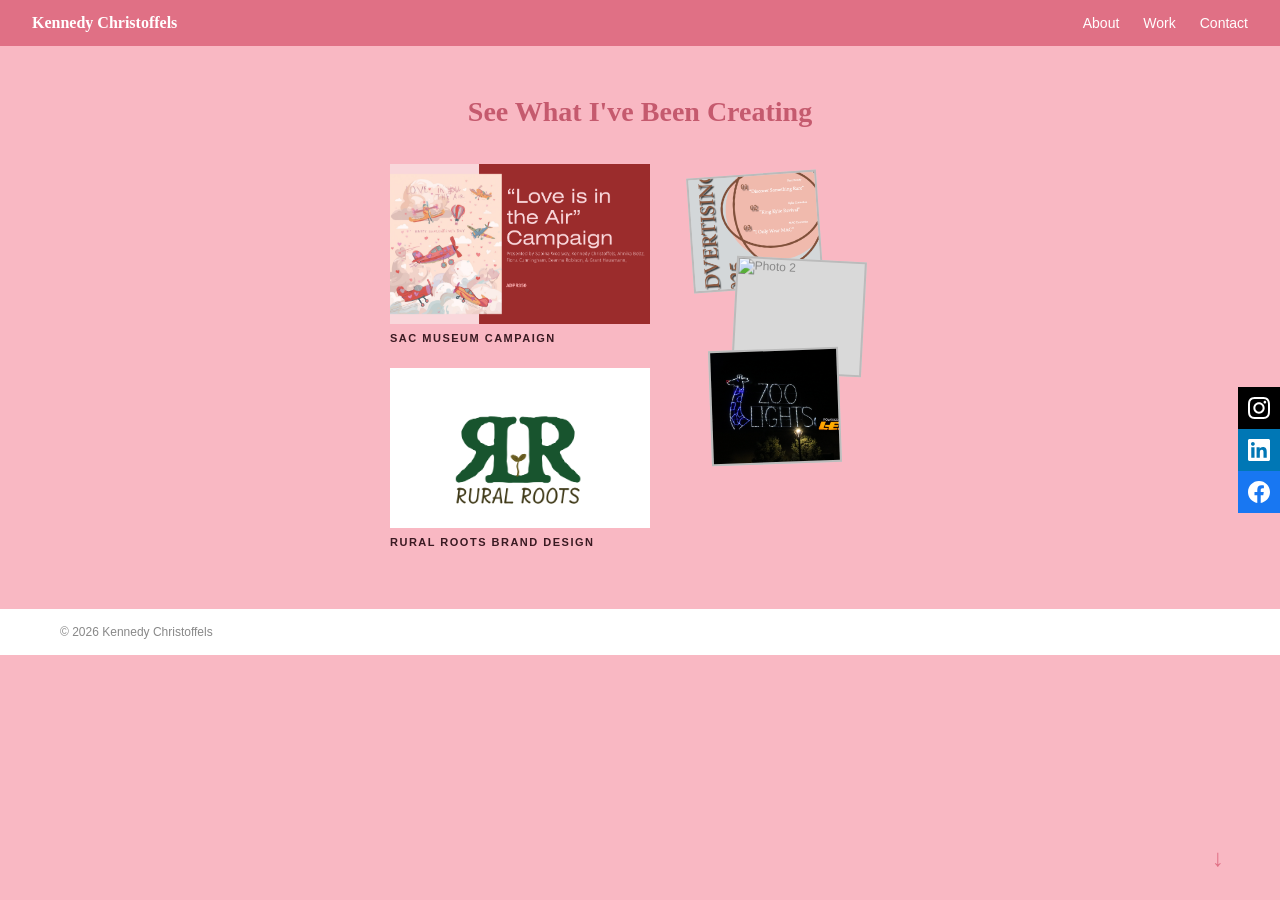
==== Portfolio/work.html @ 314c7c61 "Exercise 8" ====
<!doctype html>
<html lang="en">
<head>
    <meta charset="UTF-8">
    <meta name="viewport" content="width=device-width", initial-scale="1.0">
    <title>Kennedy Christoffels Portfolio</title>
    <link rel="stylesheet" href="style.css">
</head>
<body>

<div class="social-bar">
    <a href="https://www.instagram.com/mkchristoffels/" class="ig" title="Instagram">
        <svg viewBox="0 0 24 24" xmlns="https://www.w3.org/2000/svg">
            <path d="M12 2.163c3.204 0 3.584.012 4.85.07 3.252.148 4.771 1.691 4.919 4.919.058 1.265.069 1.645.069 4.849 0 3.205-.012 3.584-.069 4.849-.149 3.225-1.664 4.771-4.919 4.919-1.266.058-1.644.07-4.85.07-3.204 0-3.584-.012-4.849-.07-3.26-.149-4.771-1.699-4.919-4.92-.058-1.265-.07-1.644-.07-4.849 0-3.204.013-3.583.07-4.849.149-3.227 1.664-4.771 4.919-4.919 1.266-.057 1.645-.069 4.849-.069zm0-2.163c-3.259 0-3.667.014-4.947.072-4.358.2-6.78 2.618-6.98 6.98-.059 1.281-.073 1.689-.073 4.948 0 3.259.014 3.668.072 4.948.2 4.358 2.618 6.78 6.98 6.98 1.281.058 1.689.072 4.948.072 3.259 0 3.668-.014 4.948-.072 4.354-.2 6.782-2.618 6.979-6.98.059-1.28.073-1.689.073-4.948 0-3.259-.014-3.667-.072-4.947-.196-4.354-2.617-6.78-6.979-6.98-1.281-.059-1.69-.073-4.949-.073zm0 5.838c-3.403 0-6.162 2.759-6.162 6.162s2.759 6.163 6.162 6.163 6.162-2.759 6.162-6.163c0-3.403-2.759-6.162-6.162-6.162zm0 10.162c-2.209 0-4-1.79-4-4 0-2.209 1.791-4 4-4s4 1.791 4 4c0 2.21-1.791 4-4 4zm6.406-11.845c-.796 0-1.441.645-1.441 1.44s.645 1.44 1.441 1.44c.795 0 1.439-.645 1.439-1.44s-.644-1.44-1.439-1.44z"/>
        </svg>
      </a>
      <a href="https://www.linkedin.com/in/kennedy-christoffels-72b1a52b7/" class="li" title="LinkedIn">
        <svg viewBox="0 0 24 24" xmlns="http://www.w3.org/2000/svg">
          <path d="M20.447 20.452h-3.554v-5.569c0-1.328-.027-3.037-1.852-3.037-1.853 0-2.136 1.445-2.136 2.939v5.667H9.351V9h3.414v1.561h.046c.477-.9 1.637-1.85 3.37-1.85 3.601 0 4.267 2.37 4.267 5.455v6.286zM5.337 7.433c-1.144 0-2.063-.926-2.063-2.065 0-1.138.92-2.063 2.063-2.063 1.14 0 2.064.925 2.064 2.063 0 1.139-.925 2.065-2.064 2.065zm1.782 13.019H3.555V9h3.564v11.452zM22.225 0H1.771C.792 0 0 .774 0 1.729v20.542C0 23.227.792 24 1.771 24h20.451C23.2 24 24 23.227 24 22.271V1.729C24 .774 23.2 0 22.222 0h.003z"/>
        </svg>
      </a>
      <a href="https://www.facebook.com/p/Kennedy-Christoffels-61551851000385/" class="fb" title="Facebook">
        <svg viewBox="0 0 24 24" xmlns="http://www.w3.org/2000/svg">
          <path d="M24 12.073c0-6.627-5.373-12-12-12s-12 5.373-12 12c0 5.99 4.388 10.954 10.125 11.854v-8.385H7.078v-3.47h3.047V9.43c0-3.007 1.792-4.669 4.533-4.669 1.312 0 2.686.235 2.686.235v2.953H15.83c-1.491 0-1.956.925-1.956 1.874v2.25h3.328l-.532 3.47h-2.796v8.385C19.612 23.027 24 18.062 24 12.073z"/>
        </svg>
      </a>
    </div>
    </svg>

<header class="navbar">
    <h2 class="logo">Kennedy Christoffels</h2>
    <nav>
        <a href="index.html">About</a>
        <a href="work.html">Work</a>
        <a href="index.html#connect">Contact</a>
    </nav>
</header>

    <div class="scroll-arrow" onclick="document.getElementById('work').scrollIntoView({behavior:'smooth'})">&#8595;</div>
</section>

<section class="projects" id="work">
    <h2>See What I've Been Creating</h2>

    <div class="project-grid">
        <div class="project-left">
            <a class="project-box" href="#">
                <div class="project-img">
                    <img src="images/SAC.png" alt="SAC Museum Campaign"/>
                </div>
                <div class="project-label">SAC Museum Campaign</div>
            </a>
            <a class="project-box" href="#">
                <div class="project-img">
                    <img src="images/Ruralroots.png" alt="Rural Roots Brand Design"/>
                </div>
                <div class="project-label">Rural Roots Brand Design</div>
            </a>
        </div>
    
        <div class="photo-stack">
            <a class="stack-photo p1" href="#">
                <img src="images/Screenshot 2026-04-10 at 12.19.06 PM.png" alt="Photo 1"/>
            </a>
            <a class="stack-photo p2" href="#">
                <img src="images/photoshop.png" alt="Photo 2"/>
            </a>
            <a class="stack-photo p3" href="#">
                <img src="images/zoo lights.png" alt="Photo 3"/>
            </a>
        </div>
    </div>
</section>

<footer>
    &copy; 2026 Kennedy Christoffels
</footer>


</body>
</html>
---- Portfolio/style.css ----
* {
  margin: 0;
  padding: 0;
  box-sizing: border-box;
}
:root {
  --pink-dark: #e07085;
  background-color: #f9b8c3;
  --text-dark: #3a1a22;
  --gray-box: #d9d9d9;
}
body {
  font-family: 'Georgia' , serif;
  background: #fff;
  color: var(--text-dark);
}

.navbar {
  background: var(--pink-dark);
  display: flex;
  justify-content: space-between;
  align-items: center;
  padding: 14px 32px;
  position: sticky;
  top: 0;
  z-index: 100;
}
.navbar .logo {
  color: #fff;
  font-size: 16px;
  font-weight: bold;
}
.navbar nav {
  display: flex;
  gap: 24px;
}
.navbar nav a {
  color: #fff;
  text-decoration: none;
  font-size: 14px;
  font-family: sans-serif;
  transition: opacity 0.2s;
}
.navbar nav a:hover { opacity: 0.75; }

.social-bar {
  position: fixed;
  right: 0;
  top: 50%;
  transform: translateY(-50%);
  display: flex;
  flex-direction: column;
  gap: 0;
  z-index: 200;
}
.social-bar a {
  display: flex;
  align-items: center;
  justify-content: center;
  width: 42px;
  height: 42px;
  text-decoration: none;
  transition: opacity 0.2s, transform 0.2s;
}

.social-bar a.ig { background: #000;}
.social-bar a.li { background: #0077b5;}
.social-bar a.fb { background: #1877f2;}

.social-bar a:hover {
  opacity: 0.85;
  transform: scale(1.1);
}
.social-bar svg {
  width: 22px;
  height: 22px;
  fill: #fff;
}

.hero {
  background-color: #f9b8c3;
  display: flex;
  align-items: center;
  gap: 40px;
  padding: 60px;
  position: relative;
  min-height: 380px;
}
.photo-box {
  width: 190px;
  height: 270px;
  background: var(--gray-box);
  border: 2px solid #bbb;
  display: flex;
  align-items: center;
  justify-content: center;
  color: #999;
  font-size: sans-serif;
  flex-shrink: 0;
  box-shadow: 4px 4px 0 rgba(0,0,0,0.08);
}
.photo-box img {
  width: 100%;
  height: 100%;
  object-fit: cover;
}
.hero-right h1 {
    font-size: 42px;
    color: var(--pink-dark);
    line-height: 1.15;
    margin-bottom: 8px;
}
.hero-right p {
  font-size: 13px;
  color: #666;
  font-style: italic;
  font-family: sans-serif;
  margin-bottom: 22px;
}
.hero-buttons {
  display: flex;
  gap: 10px;
  flex-wrap: wrap;
}
.hero-btn {
  display: inline-block;
  padding: 8px 18px;
  background: var(--pink-dark);
  border-radius: 20px;
  text-decoration: none;
  color: #fff;
  font-family: sans-serif;
  font-size: 13px;
  transition: background 0.2s, transform 0.15s;
}
.hero-btn:hover {
  background: #c55a6e;
  transform: scale(1.05);
}

.scroll-arrow {
  position: absolute;
  right: 56px;
  bottom: 28px;
  font-size: 24px;
  color: var(--pink-dark);
  cursor: pointer;
  transition: transform 0.2s;
  user-select: none;
}
.scroll-arrow:hover { transform: translateY(5px);}

.projects {
  background-color: #f9b8c3;
  padding: 50px 60px 60px;
}

.projects h2 {
  font-size: 28px;
  color: #c55a6e;
  text-align: center;
  margin-bottom: 36px;
}

.project-grid {
  display: flex;
  gap: 40px;
  align-items: flex-start;
  justify-content: center;
}

.project-left {
  display: flex;
  flex-direction: column;
  gap: 24px;
}

.project-box {
  display: block;
  text-decoration: none;
  color: var(--text-dark);
  transition: transform 0.2s, box-shadow 0.2s;
  cursor: pointer;
}

.project-box:hover {
  transform: translateY(-4px);
}

.project-box:hover .project-img {
  box-shadow: 0 8px 24px rgba(0,0,0,0.18);
  outline: 3px solid var(--pink-dark);
}

.project-img {
  width: 260px;
  height: 160px;
  background: var(--gray-box);
  transition: box-shadow 0.2s, outline 0.2s;
}

.project-label {
  font-family: sans-serif;
  font-size: 11px;
  font-weight: bold;
  letter-spacing: 1.5px;
  text-transform: uppercase;
  color: var(--text-dark);
  margin-top: 8px;
}
.project-img img {
  width: 100%;
  height: 100%;
  object-fit: cover;
}

/* ── PHOTO STACK ── */
.photo-stack {
  position: relative;
  width: 200px;
  height: 320px;
  flex-shrink: 0;
  margin-top: 10px;
}

.stack-photo {
  position: absolute;
  width: 130px;
  height: 115px;
  background: var(--gray-box);
  border: 2px solid #bbb;
  display: flex;
  align-items: center;
  justify-content: center;
  font-family: sans-serif;
  font-size: 12px;
  color: #888;
  text-decoration: none;
  cursor: pointer;
  transition: transform 0.2s, box-shadow 0.2s;
}

.stack-photo.p1 {
  top: 0; left: 0;
  transform: rotate(-4deg);
  z-index: 1;
}

.stack-photo.p2 {
  top: 85px; left: 44px;
  transform: rotate(3deg);
  z-index: 2;
}

.stack-photo.p3 {
  top: 175px; left: 20px;
  transform: rotate(-2deg);
  z-index: 3;
}

.stack-photo:hover {
  z-index: 10 !important;
  box-shadow: 0 8px 24px rgba(0,0,0,0.22);
  transform: scale(1.06) rotate(0deg) !important;
  outline: 3px solid var(--pink-dark);
}
.stack-photo img {
  width: 100%;
  height: 100%;
  object-fit: cover;
}

/* ── CONTACT ── */
.contact {
  background-color: #ffffff;
  padding: 100px;
}

.contact h2 {
  font-size: 32px;
  font-weight: bold;
  margin-bottom: 32px;
  color: var(--text-dark);
}

.contact-form {
  display: flex;
  flex-direction: column;
  gap: 16px;
  max-width: 700px;
}

.form-row {
  display: flex;
  gap: 16px;
}

.form-row input,
.contact-form input,
.contact-form textarea {
  width: 100%;
  padding: 14px 20px;
  border: 1.5px solid #d0d0d0;
  border-radius: 50px;
  font-size: 15px;
  font-family: sans-serif;
  color: #888;
  background: #f5f5f5;
  outline: none;
  transition: border-color 0.2s, background 0.2s;
}

.form-row input:focus,
.contact-form input:focus,
.contact-form textarea:focus {
  border-color: var(--pink-dark);
  background: #fff;
}

.contact-form textarea {
  border-radius: 20px;
  resize: vertical;
  min-height: 120px;
}

/* ── FOOTER ── */
footer {
  border-top: 1px solid #f9b8c3;
  padding: 16px 60px;
  font-family: sans-serif;
  font-size: 12px;
  color: #888;
}
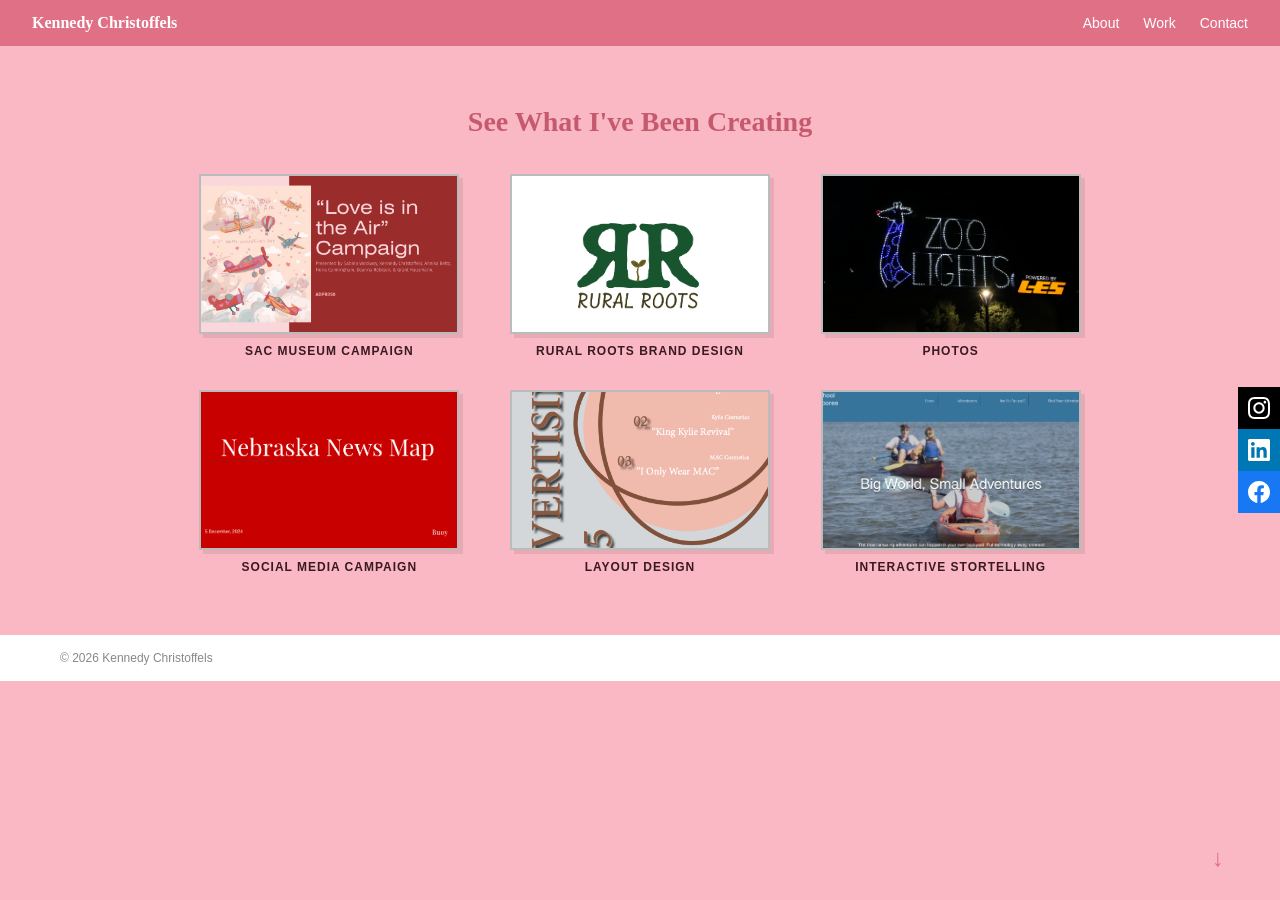
==== commit ebdfaada: "exercise 9" ====
--- a/Portfolio/work.html
+++ b/Portfolio/work.html
@@ -43,33 +43,51 @@
     <h2>See What I've Been Creating</h2>
 
     <div class="project-grid">
-        <div class="project-left">
-            <a class="project-box" href="#">
-                <div class="project-img">
-                    <img src="images/SAC.png" alt="SAC Museum Campaign"/>
-                </div>
-                <div class="project-label">SAC Museum Campaign</div>
-            </a>
-            <a class="project-box" href="#">
-                <div class="project-img">
-                    <img src="images/Ruralroots.png" alt="Rural Roots Brand Design"/>
-                </div>
-                <div class="project-label">Rural Roots Brand Design</div>
-            </a>
-        </div>
+        <a class="project-box" href="https://www.canva.com/design/DAG7Co79_NY/lDFCtl9hX2FTxMp2QYTfWg/edit">
+            <div class="project-img">
+                <img src="images/SAC.png">
+            </div>
+            <div class="project-label">SAC Museum Campaign</div>
+        </a>
+
+        <a class="project-box" href="https://uofnebraska-my.sharepoint.com/:b:/r/personal/53569391_nebraska_edu/Documents/RuralRoots_Identity/RuralRoots_identity.pdf?csf=1&web=1&e=fTLDh5">
+            <div class="project-img">
+                <img src="images/Ruralroots.png">
+            </div>
+            <div class="project-label">Rural Roots Brand Design</div>
+        </a>
+
+        <a class="project-box" href="photos.html">
+            <div class="project-img">
+                <img src="images/zoo lights.png">
+            </div>
+            <div class="project-label">Photos</div>
+        </a>
+
+        <a class="project-box" href="https://www.canva.com/design/DAGT3L01Y-A/T1pgJulVx6gLtmS5NK8-vg/edit?ui=eyJEIjp7IlAiOnsiQiI6ZmFsc2V9fX0">
+            <div class="project-img">
+                <img src="images/Social media.png">
+            </div>
+            <div class="project-label">Social Media Campaign</div>
+        </a>
+
+        <a class="project-box" href="https://uofnebraska-my.sharepoint.com/:b:/r/personal/53569391_nebraska_edu/Documents/Christoffels_caseStudies/Christoffels_caseStudies/Christoffels_caseStudies.pdf?csf=1&web=1&e=BUsukZ">
+            <div class="project-img">
+                <img src="images/layout.png">
+            </div>
+            <div class="project-label">Layout Design</div>
+        </a>
+
+        <a class="project-box" href="https://jruiz-rodriguez2.wixsite.com/outdooradventures">
+            <div class="project-img">
+                <img src="images/Storytelling.png">
+            </div>
+            <div class="project-label">Interactive Stortelling</div>
+        </a>
+    </div>
+
     
-        <div class="photo-stack">
-            <a class="stack-photo p1" href="#">
-                <img src="images/Screenshot 2026-04-10 at 12.19.06 PM.png" alt="Photo 1"/>
-            </a>
-            <a class="stack-photo p2" href="#">
-                <img src="images/photoshop.png" alt="Photo 2"/>
-            </a>
-            <a class="stack-photo p3" href="#">
-                <img src="images/zoo lights.png" alt="Photo 3"/>
-            </a>
-        </div>
-    </div>
+</div>
 </section>
 
 <footer>
--- a/Portfolio/style.css
+++ b/Portfolio/style.css
@@ -89,8 +89,6 @@
 .photo-box {
   width: 190px;
   height: 270px;
-  background: var(--gray-box);
-  border: 2px solid #bbb;
   display: flex;
   align-items: center;
   justify-content: center;
@@ -152,7 +150,7 @@
 
 .projects {
   background-color: #f9b8c3;
-  padding: 50px 60px 60px;
+  padding: 60px;
 }
 
 .projects h2 {
@@ -163,10 +161,11 @@
 }
 
 .project-grid {
-  display: flex;
-  gap: 40px;
-  align-items: flex-start;
-  justify-content: center;
+  display: grid;
+  grid-template-columns: repeat(3, 1fr);
+  gap: 32px;
+  max-width: 900px;
+  margin: 0 auto;
 }
 
 .project-left {
@@ -176,11 +175,13 @@
 }
 
 .project-box {
-  display: block;
-  text-decoration: none;
+  display: flex;
   color: var(--text-dark);
   transition: transform 0.2s, box-shadow 0.2s;
   cursor: pointer;
+  flex-direction: column;
+  align-items: center;
+  text-decoration: none;
 }
 
 .project-box:hover {
@@ -197,16 +198,19 @@
   height: 160px;
   background: var(--gray-box);
   transition: box-shadow 0.2s, outline 0.2s;
+  border: 2px solid #bbb;
+  box-shadow: 4px 4px 0 rgba(0,0,0,0.08);
 }
 
 .project-label {
   font-family: sans-serif;
-  font-size: 11px;
+  font-size: 12px;
   font-weight: bold;
-  letter-spacing: 1.5px;
+  letter-spacing: 1px;
   text-transform: uppercase;
   color: var(--text-dark);
-  margin-top: 8px;
+  margin-top: 10px;
+  text-align: center;
 }
 .project-img img {
   width: 100%;
@@ -240,36 +244,6 @@
   transition: transform 0.2s, box-shadow 0.2s;
 }
 
-.stack-photo.p1 {
-  top: 0; left: 0;
-  transform: rotate(-4deg);
-  z-index: 1;
-}
-
-.stack-photo.p2 {
-  top: 85px; left: 44px;
-  transform: rotate(3deg);
-  z-index: 2;
-}
-
-.stack-photo.p3 {
-  top: 175px; left: 20px;
-  transform: rotate(-2deg);
-  z-index: 3;
-}
-
-.stack-photo:hover {
-  z-index: 10 !important;
-  box-shadow: 0 8px 24px rgba(0,0,0,0.22);
-  transform: scale(1.06) rotate(0deg) !important;
-  outline: 3px solid var(--pink-dark);
-}
-.stack-photo img {
-  width: 100%;
-  height: 100%;
-  object-fit: cover;
-}
-
 /* ── CONTACT ── */
 .contact {
   background-color: #ffffff;
@@ -331,5 +305,55 @@
   font-size: 12px;
   color: #888;
 }
-
-
+.photos-page {
+  background: var(--pink-light);
+  padding: 60px;
+  min-height: 100vh;
+}
+
+.photos-page h1 {
+  text-align: center;
+  font-size: 32px;
+  color: var(--pink-dark);
+  margin-bottom: 40px;
+}
+
+/* 3×3 GRID */
+.photos-grid {
+  display: grid;
+  grid-template-columns: repeat(3, 1fr);
+  gap: 28px;
+  max-width: 900px;
+  margin: 0 auto;
+}
+
+/* INDIVIDUAL PHOTO BOXES */
+.photo-item {
+  width: 100%;
+  height: 160px;
+  background: var(--gray-box);
+  border: 2px solid #bbb;
+  display: flex;
+  align-items: center;
+  justify-content: center;
+  font-family: sans-serif;
+  font-size: 14px;
+  color: #555;
+  box-shadow: 4px 4px 0 rgba(0,0,0,0.08);
+}
+.photo-item img {
+  width: 100%;
+  height: 100%;
+  object-fit: cover;
+  border-radius: 0;
+}
+@media (max-width: 1024px) {
+  .photo-grid {
+    grid-template-columns: repeat(2 1fr);
+  }
+}
+@media (max-width: 470px) {
+  .photos-grid {
+    grid-template-columns: 1fr;
+  }
+}
